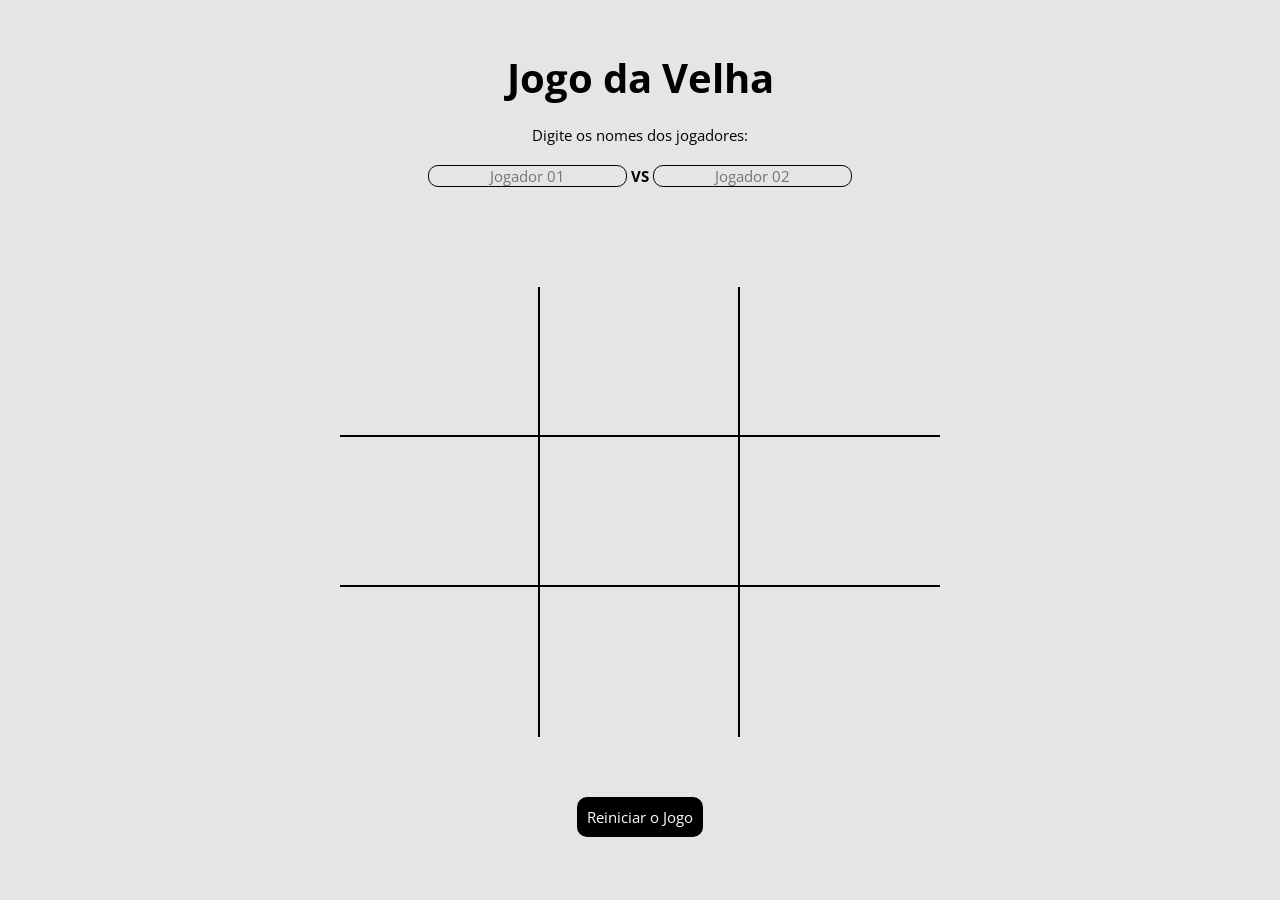
==== index.html @ ae7190d0 "Add files via upload" ====
<!DOCTYPE html>
<html lang="pt-br">

<head>
    <meta charset="UTF-8">
    <meta http-equiv="X-UA-Compatible" content="IE=edge">
    <meta name="viewport" content="width=device-width, initial-scale=1.0">
    <link rel="preconnect" href="https://fonts.googleapis.com">
    <link rel="preconnect" href="https://fonts.gstatic.com" crossorigin>
    <link href="https://fonts.googleapis.com/css2?family=Open+Sans&display=swap" rel="stylesheet">
    <link rel="stylesheet" href="./style.css">
    <script src="./script.js" defer></script>
    <title>Jogo da Velha</title>
</head>

<body>
    <header class="header">
        <h1>Jogo da Velha</h1>
        <p>Digite os nomes dos jogadores:</p>
        <form id="jogadores">
            <input class="input" type="text" id="jogador1" placeholder="Jogador 01">
            VS
            <input class="input" type="text" id="jogador2" placeholder="Jogador 02">
        </form>
    </header>

    <div id="jogo">
        <p id="mensagem"></p>
        <div class="tabuleiro casa1" id="casa-0-0" onclick="vez(this)"></div>
        <div class="tabuleiro casa2" id="casa-0-1" onclick="vez(this)"></div>
        <div class="tabuleiro casa3" id="casa-0-2" onclick="vez(this)"></div>
        <div class="tabuleiro casa4" id="casa-1-0" onclick="vez(this)"></div>
        <div class="tabuleiro casa5" id="casa-1-1" onclick="vez(this)"></div>
        <div class="tabuleiro casa6" id="casa-1-2" onclick="vez(this)"></div>
        <div class="tabuleiro casa7" id="casa-2-0" onclick="vez(this)"></div>
        <div class="tabuleiro casa8" id="casa-2-1" onclick="vez(this)"></div>
        <div class="tabuleiro casa9" id="casa-2-2" onclick="vez(this)"></div>
    </div>
    <div id="reset">
        <button onclick="reiniciar()">Reiniciar o Jogo</button>
    </div>
</body>

</html>
---- style.css ----
* {
    padding: 0;
    margin: 0;
    box-sizing: border-box;
    background-color: #e6e5e5;
    font-size: 15px;
    font-family: 'Open Sans', sans-serif;
}

.header{
    width: 100%;
    text-align: center;
    padding: 50px 0 50px 0px;
}

.header h1{
    font-size: 40px;
}

.header p{
    font-size: 15px;
    padding-top: 20px;
}

.header form{
    padding-top: 20px;
    font-weight: bold;
}

.header input{
    text-align: center;
    border: 1px solid;
    border-radius: 10px;
}

#jogo{
    margin: auto;
    width:600px;
}

#jogo p{
    text-align: center;
    font-size: 30px;
    font-weight: bold;
    padding-bottom: 50px;
}

.tabuleiro{
    width:200px;
    height:150px;
    font-size: 500%;
    justify-content: center;
    align-items: center;
    display: flex;
    flex: 1 1 auto;
    float: left;
}

.casa1,.casa2,.casa3,.casa4,.casa5,.casa6{
    border-bottom: 2px solid;
}

.casa1,.casa2,.casa4,.casa5,.casa7,.casa8{
    border-right: 2px solid;
}

#reset{
    clear: both;
    text-align: center;
    padding-top: 60px;
}

#reset button{
    padding: 10px;
    border: 0;
    border-radius: 10px;
    background-color: #000000;
    color: #ffffff;
    justify-content: center;
    align-items: center;
    transition: background-color 0.2s;
}

#reset button:hover{
    background-color: #9a9999e6;
    color: #000000;
    border: 0;
}
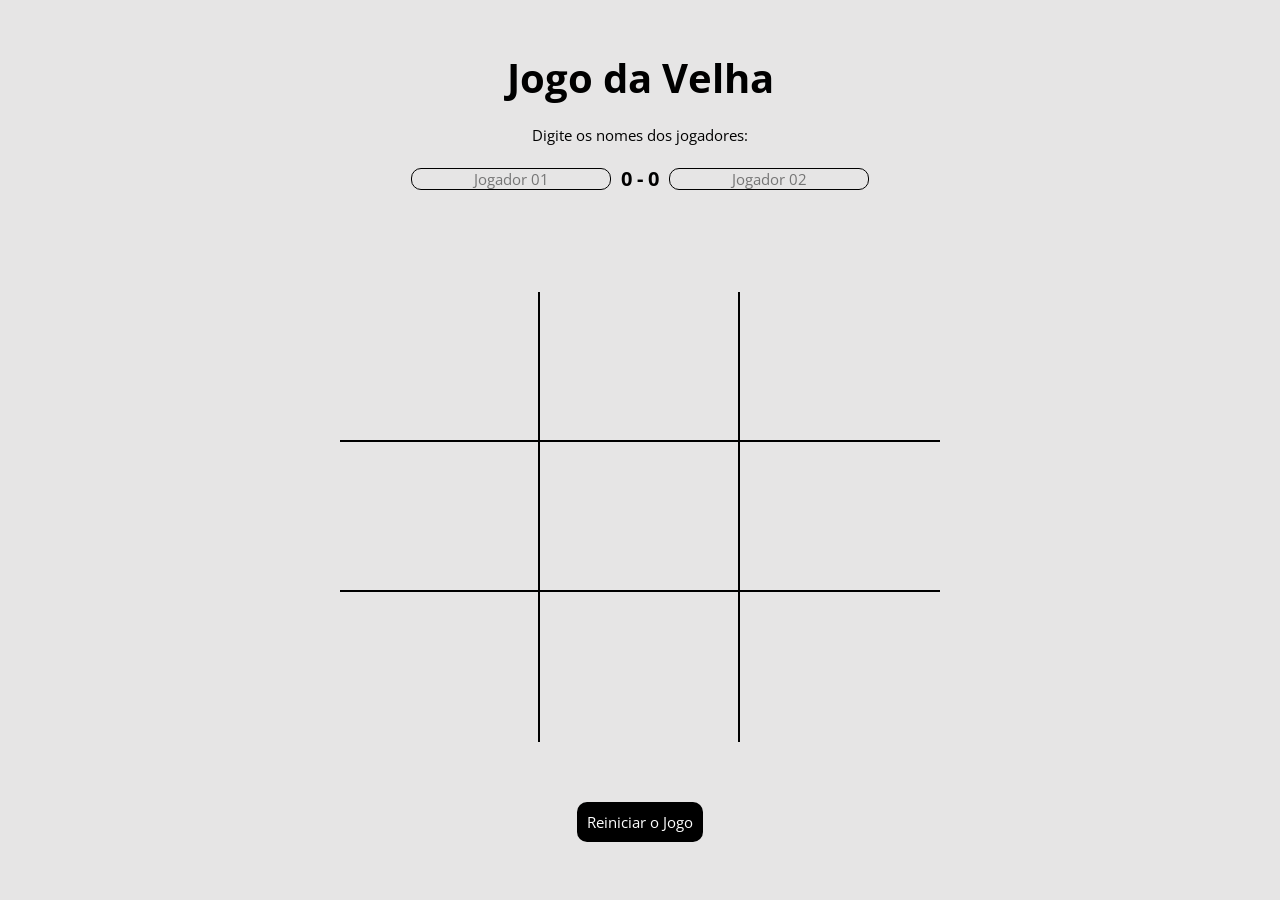
==== commit 02f342a5: "Testando o Webpack + Babel" ====
--- a/index.html
+++ b/index.html
@@ -1,44 +1 @@
-<!DOCTYPE html>
-<html lang="pt-br">
-
-<head>
-    <meta charset="UTF-8">
-    <meta http-equiv="X-UA-Compatible" content="IE=edge">
-    <meta name="viewport" content="width=device-width, initial-scale=1.0">
-    <link rel="preconnect" href="https://fonts.googleapis.com">
-    <link rel="preconnect" href="https://fonts.gstatic.com" crossorigin>
-    <link href="https://fonts.googleapis.com/css2?family=Open+Sans&display=swap" rel="stylesheet">
-    <link rel="stylesheet" href="./style.css">
-    <script src="./script.js" defer></script>
-    <title>Jogo da Velha</title>
-</head>
-
-<body>
-    <header class="header">
-        <h1>Jogo da Velha</h1>
-        <p>Digite os nomes dos jogadores:</p>
-        <form id="jogadores">
-            <input class="input" type="text" id="jogador1" placeholder="Jogador 01">
-            VS
-            <input class="input" type="text" id="jogador2" placeholder="Jogador 02">
-        </form>
-    </header>
-
-    <div id="jogo">
-        <p id="mensagem"></p>
-        <div class="tabuleiro casa1" id="casa-0-0" onclick="vez(this)"></div>
-        <div class="tabuleiro casa2" id="casa-0-1" onclick="vez(this)"></div>
-        <div class="tabuleiro casa3" id="casa-0-2" onclick="vez(this)"></div>
-        <div class="tabuleiro casa4" id="casa-1-0" onclick="vez(this)"></div>
-        <div class="tabuleiro casa5" id="casa-1-1" onclick="vez(this)"></div>
-        <div class="tabuleiro casa6" id="casa-1-2" onclick="vez(this)"></div>
-        <div class="tabuleiro casa7" id="casa-2-0" onclick="vez(this)"></div>
-        <div class="tabuleiro casa8" id="casa-2-1" onclick="vez(this)"></div>
-        <div class="tabuleiro casa9" id="casa-2-2" onclick="vez(this)"></div>
-    </div>
-    <div id="reset">
-        <button onclick="reiniciar()">Reiniciar o Jogo</button>
-    </div>
-</body>
-
-</html>+<!doctype html><html lang="pt-br"><head><meta charset="UTF-8"><meta http-equiv="X-UA-Compatible" content="IE=edge"><meta name="viewport" content="width=device-width,initial-scale=1"><link rel="preconnect" href="https://fonts.googleapis.com"><link rel="preconnect" href="https://fonts.gstatic.com" crossorigin><link href="https://fonts.googleapis.com/css2?family=Open+Sans&display=swap" rel="stylesheet"><title>Jogo da Velha</title><script defer="defer" src="index.min.js"></script></head><body><header class="header"><h1>Jogo da Velha</h1><p>Digite os nomes dos jogadores:</p><form id="jogadores"><input class="input" id="jogador1" placeholder="Jogador 01"><div id="placar"></div><input class="input" id="jogador2" placeholder="Jogador 02"></form></header><div id="jogo"><p id="mensagem"></p><div class="tabuleiro casa1" id="casa-0-0"></div><div class="tabuleiro casa2" id="casa-0-1"></div><div class="tabuleiro casa3" id="casa-0-2"></div><div class="tabuleiro casa4" id="casa-1-0"></div><div class="tabuleiro casa5" id="casa-1-1"></div><div class="tabuleiro casa6" id="casa-1-2"></div><div class="tabuleiro casa7" id="casa-2-0"></div><div class="tabuleiro casa8" id="casa-2-1"></div><div class="tabuleiro casa9" id="casa-2-2"></div></div><div id="reset"><button id="reiniciar">Reiniciar o Jogo</button></div></body></html>
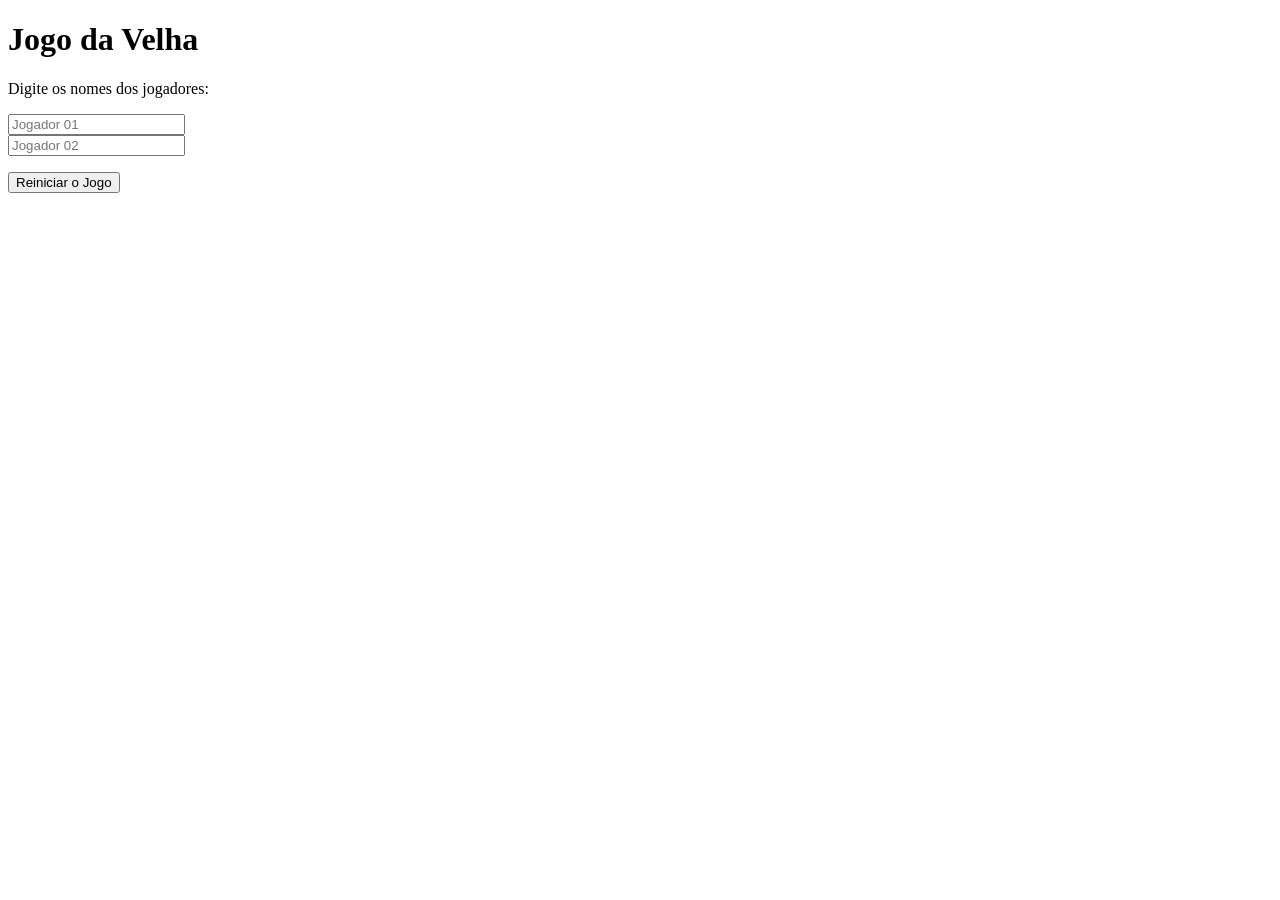
==== commit c1851036: "Source Code" ====
--- a/index.html
+++ b/index.html
@@ -1 +1,42 @@
-<!doctype html><html lang="pt-br"><head><meta charset="UTF-8"><meta http-equiv="X-UA-Compatible" content="IE=edge"><meta name="viewport" content="width=device-width,initial-scale=1"><link rel="preconnect" href="https://fonts.googleapis.com"><link rel="preconnect" href="https://fonts.gstatic.com" crossorigin><link href="https://fonts.googleapis.com/css2?family=Open+Sans&display=swap" rel="stylesheet"><title>Jogo da Velha</title><script defer="defer" src="index.min.js"></script></head><body><header class="header"><h1>Jogo da Velha</h1><p>Digite os nomes dos jogadores:</p><form id="jogadores"><input class="input" id="jogador1" placeholder="Jogador 01"><div id="placar"></div><input class="input" id="jogador2" placeholder="Jogador 02"></form></header><div id="jogo"><p id="mensagem"></p><div class="tabuleiro casa1" id="casa-0-0"></div><div class="tabuleiro casa2" id="casa-0-1"></div><div class="tabuleiro casa3" id="casa-0-2"></div><div class="tabuleiro casa4" id="casa-1-0"></div><div class="tabuleiro casa5" id="casa-1-1"></div><div class="tabuleiro casa6" id="casa-1-2"></div><div class="tabuleiro casa7" id="casa-2-0"></div><div class="tabuleiro casa8" id="casa-2-1"></div><div class="tabuleiro casa9" id="casa-2-2"></div></div><div id="reset"><button id="reiniciar">Reiniciar o Jogo</button></div></body></html>+<!DOCTYPE html>
+<html lang="pt-br">
+
+<head>
+    <meta charset="UTF-8">
+    <meta http-equiv="X-UA-Compatible" content="IE=edge">
+    <meta name="viewport" content="width=device-width, initial-scale=1.0">
+    <link rel="preconnect" href="https://fonts.googleapis.com">
+    <link rel="preconnect" href="https://fonts.gstatic.com" crossorigin>
+    <link href="https://fonts.googleapis.com/css2?family=Open+Sans&display=swap" rel="stylesheet">
+    <title>Jogo da Velha</title>
+</head>
+
+<body>
+    <header class="header">
+        <h1>Jogo da Velha</h1>
+        <p>Digite os nomes dos jogadores:</p>
+        <form id="jogadores">
+            <input class="input" type="text" id="jogador1" placeholder="Jogador 01">
+            <div id="placar"></div>
+            <input class="input" type="text" id="jogador2" placeholder="Jogador 02">
+        </form>
+    </header>
+
+    <div id="jogo">
+        <p id="mensagem"></p>
+        <div class="tabuleiro casa1" id="casa-0-0"></div>
+        <div class="tabuleiro casa2" id="casa-0-1"></div>
+        <div class="tabuleiro casa3" id="casa-0-2"></div>
+        <div class="tabuleiro casa4" id="casa-1-0"></div>
+        <div class="tabuleiro casa5" id="casa-1-1"></div>
+        <div class="tabuleiro casa6" id="casa-1-2"></div>
+        <div class="tabuleiro casa7" id="casa-2-0"></div>
+        <div class="tabuleiro casa8" id="casa-2-1"></div>
+        <div class="tabuleiro casa9" id="casa-2-2"></div>
+    </div>
+    <div id="reset">
+        <button id="reiniciar">Reiniciar o Jogo</button>
+    </div>
+</body>
+
+</html>
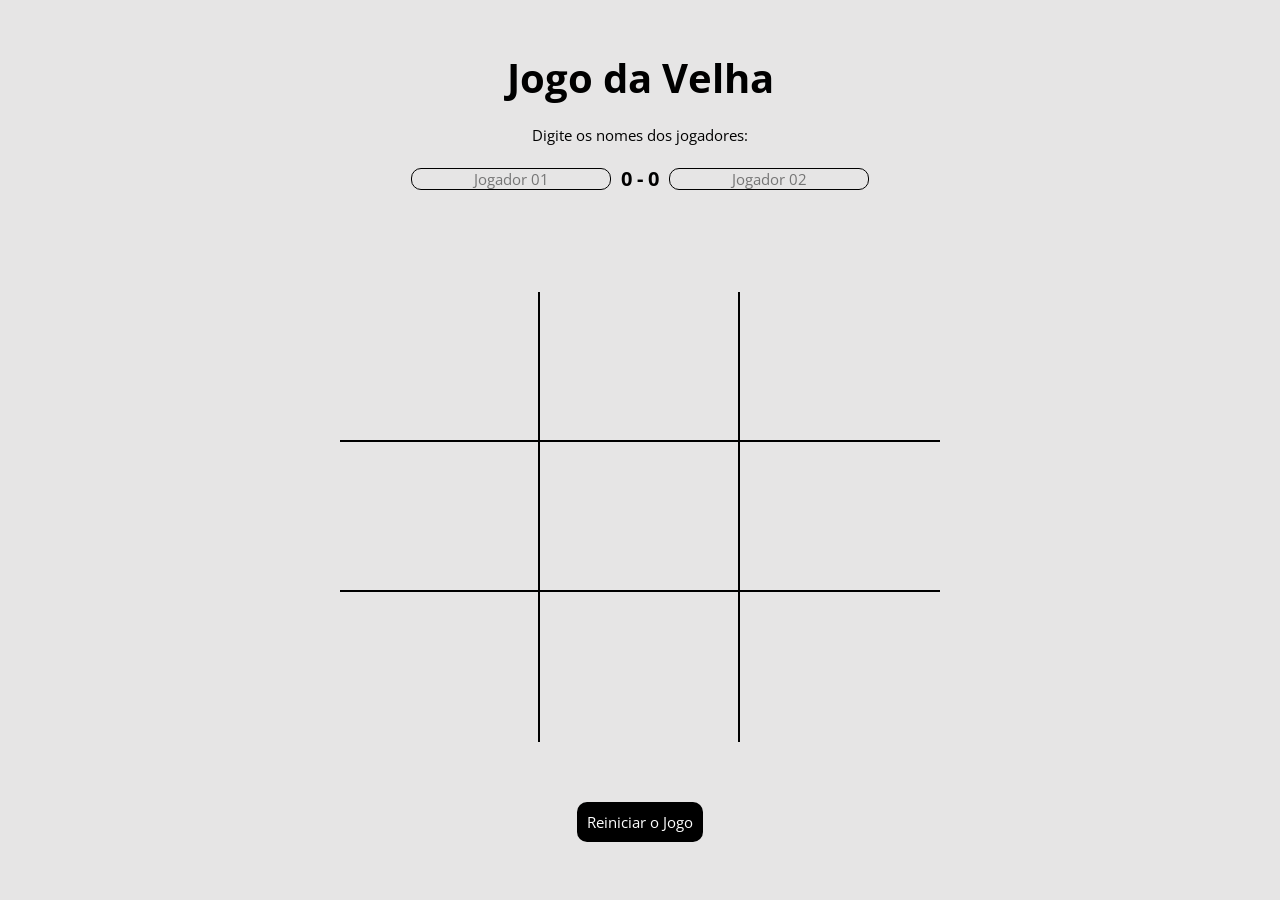
==== commit 192aed19: "Usando o Webpack + Babel" ====
--- a/index.html
+++ b/index.html
@@ -1,42 +1 @@
-<!DOCTYPE html>
-<html lang="pt-br">
-
-<head>
-    <meta charset="UTF-8">
-    <meta http-equiv="X-UA-Compatible" content="IE=edge">
-    <meta name="viewport" content="width=device-width, initial-scale=1.0">
-    <link rel="preconnect" href="https://fonts.googleapis.com">
-    <link rel="preconnect" href="https://fonts.gstatic.com" crossorigin>
-    <link href="https://fonts.googleapis.com/css2?family=Open+Sans&display=swap" rel="stylesheet">
-    <title>Jogo da Velha</title>
-</head>
-
-<body>
-    <header class="header">
-        <h1>Jogo da Velha</h1>
-        <p>Digite os nomes dos jogadores:</p>
-        <form id="jogadores">
-            <input class="input" type="text" id="jogador1" placeholder="Jogador 01">
-            <div id="placar"></div>
-            <input class="input" type="text" id="jogador2" placeholder="Jogador 02">
-        </form>
-    </header>
-
-    <div id="jogo">
-        <p id="mensagem"></p>
-        <div class="tabuleiro casa1" id="casa-0-0"></div>
-        <div class="tabuleiro casa2" id="casa-0-1"></div>
-        <div class="tabuleiro casa3" id="casa-0-2"></div>
-        <div class="tabuleiro casa4" id="casa-1-0"></div>
-        <div class="tabuleiro casa5" id="casa-1-1"></div>
-        <div class="tabuleiro casa6" id="casa-1-2"></div>
-        <div class="tabuleiro casa7" id="casa-2-0"></div>
-        <div class="tabuleiro casa8" id="casa-2-1"></div>
-        <div class="tabuleiro casa9" id="casa-2-2"></div>
-    </div>
-    <div id="reset">
-        <button id="reiniciar">Reiniciar o Jogo</button>
-    </div>
-</body>
-
-</html>
+<!doctype html><html lang="pt-br"><head><meta charset="UTF-8"><meta http-equiv="X-UA-Compatible" content="IE=edge"><meta name="viewport" content="width=device-width,initial-scale=1"><link rel="preconnect" href="https://fonts.googleapis.com"><link rel="preconnect" href="https://fonts.gstatic.com" crossorigin><link href="https://fonts.googleapis.com/css2?family=Open+Sans&display=swap" rel="stylesheet"><title>Jogo da Velha</title><script defer="defer" src="./js/index.min.js"></script><link href="./css/index.style.css" rel="stylesheet"></head><body><header class="header"><h1>Jogo da Velha</h1><p>Digite os nomes dos jogadores:</p><form id="jogadores"><input class="input" id="jogador1" placeholder="Jogador 01"><div id="placar"></div><input class="input" id="jogador2" placeholder="Jogador 02"></form></header><div id="jogo"><p id="mensagem"></p><div class="tabuleiro casa1" id="casa-0-0"></div><div class="tabuleiro casa2" id="casa-0-1"></div><div class="tabuleiro casa3" id="casa-0-2"></div><div class="tabuleiro casa4" id="casa-1-0"></div><div class="tabuleiro casa5" id="casa-1-1"></div><div class="tabuleiro casa6" id="casa-1-2"></div><div class="tabuleiro casa7" id="casa-2-0"></div><div class="tabuleiro casa8" id="casa-2-1"></div><div class="tabuleiro casa9" id="casa-2-2"></div></div><div id="reset"><button id="reiniciar">Reiniciar o Jogo</button></div></body></html>
--- a/css/index.style.css
+++ b/css/index.style.css
@@ -0,0 +1,100 @@
+* {
+    padding: 0;
+    margin: 0;
+    box-sizing: border-box;
+    background-color: #e6e5e5;
+    font-size: 15px;
+    font-family: 'Open Sans', sans-serif;
+}
+
+.header {
+    width: 100%;
+    text-align: center;
+    padding: 50px 0 50px 0px;
+}
+
+.header h1 {
+    font-size: 40px;
+}
+
+.header p {
+    font-size: 15px;
+    padding-top: 20px;
+}
+
+.header form {
+    padding-top: 20px;
+    font-weight: bold;
+}
+
+#jogadores {
+    display: flex;
+    align-items: center;
+    justify-content: center;
+}
+
+#jogadores input {
+    width: 200px;
+    text-align: center;
+    border: 1px solid;
+    border-radius: 10px;
+}
+
+#placar{
+    font-size: 20px;
+    padding: 0 10px 0 10px;
+}
+
+#jogo {
+    margin: auto;
+    width: 600px;
+}
+
+#jogo p {
+    text-align: center;
+    font-size: 30px;
+    font-weight: bold;
+    padding-bottom: 50px;
+}
+
+.tabuleiro {
+    width: 200px;
+    height: 150px;
+    font-size: 500%;
+    justify-content: center;
+    align-items: center;
+    display: flex;
+    flex: 1 1 auto;
+    float: left;
+}
+
+.casa1, .casa2, .casa3, .casa4, .casa5, .casa6 {
+    border-bottom: 2px solid;
+}
+
+.casa1, .casa2, .casa4, .casa5, .casa7, .casa8 {
+    border-right: 2px solid;
+}
+
+#reset {
+    clear: both;
+    text-align: center;
+    padding-top: 60px;
+}
+
+#reset button {
+    padding: 10px;
+    border: 0;
+    border-radius: 10px;
+    background-color: #000000;
+    color: #ffffff;
+    justify-content: center;
+    align-items: center;
+    transition: background-color 0.2s;
+}
+
+#reset button:hover {
+    background-color: #9a9999e6;
+    color: #000000;
+    border: 0;
+}
